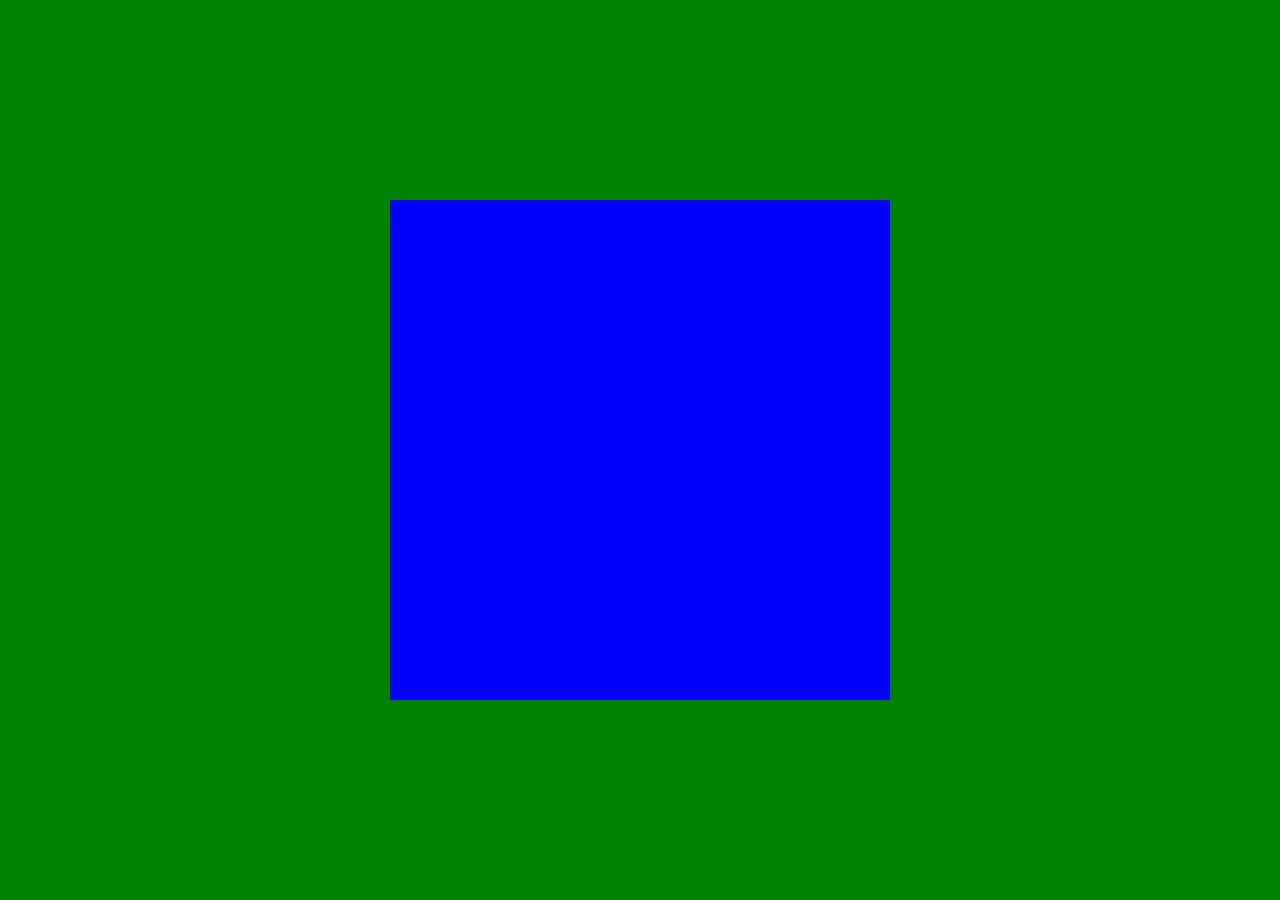
==== index.html @ bb8b2370 "Atualização" ====
<!DOCTYPE html>
<html lang="pt-br">
<head>
    <meta charset="UTF-8">
    <meta name="viewport" content="width=device-width, initial-scale=1.0">
    <link rel="stylesheet" href="estilos/style.css">
    <link rel="shortcut icon" href="favicon.ico" type="image/x-icon">
    <title>Projeto Redes Sociais</title>
</head>
<body>
    <main>
        <section id="telefone">

        </section>
        <section id="redes-sociais">

        </section>
    </main>
</body>
</html>
---- estilos/style.css ----
@charset "UTF-8";

* {
    margin: 0px;
    padding: 0px;
    font-family: Arial, Helvetica, sans-serif;
}

html, body {
    height: 100vh;
    width: 100vw;
    background-color: black;
}

main {
    position: relative;
    height: 100vh;
    background-color: green;
}

section#telefone {
    position: absolute;
    top: 50%;
    left: 50%;
    transform: translate(-50%,-50%);
    height: 500px;
    width: 500px;
    background-color: blue;
}
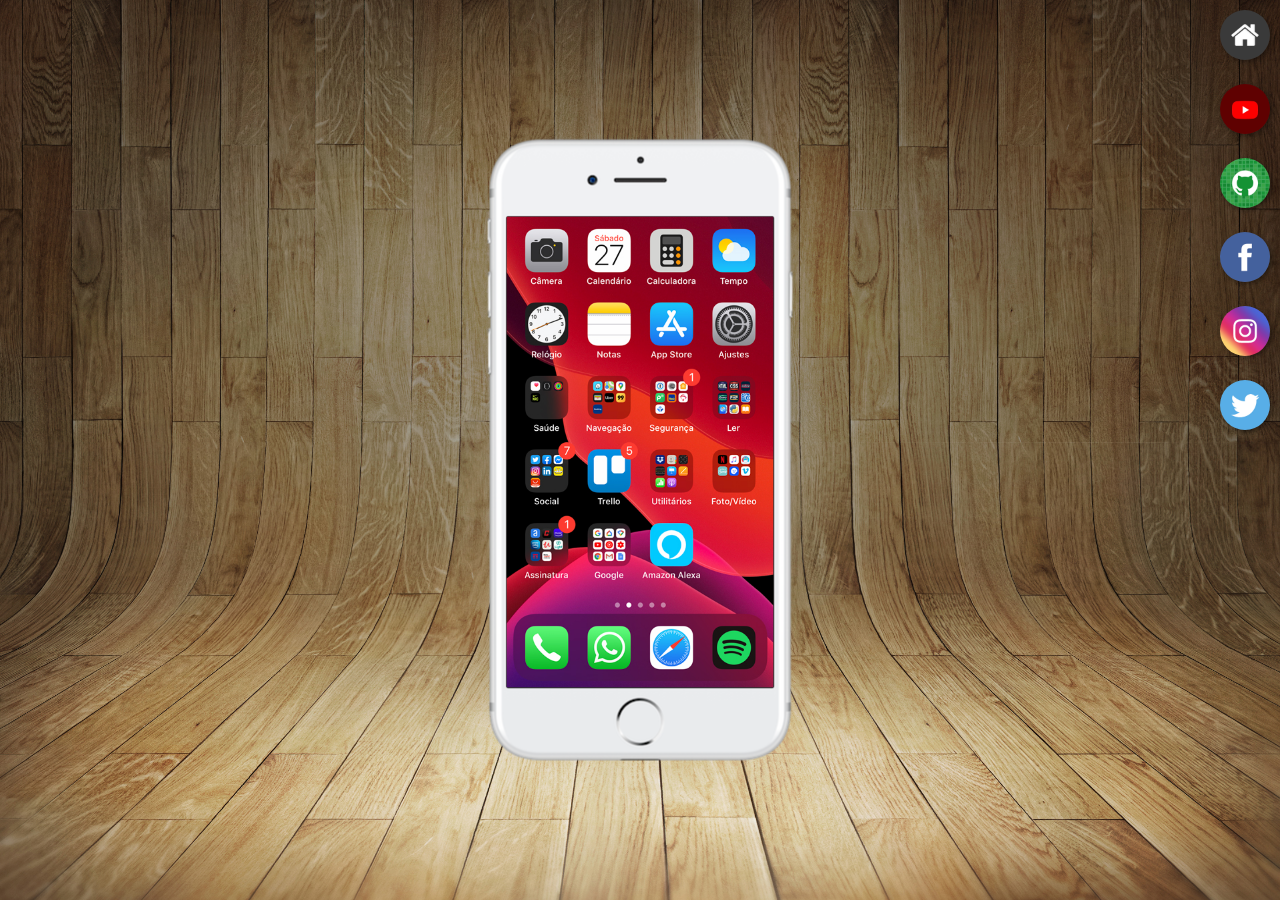
==== commit c5861dc7: "Atualização" ====
--- a/index.html
+++ b/index.html
@@ -10,10 +10,17 @@
 <body>
     <main>
         <section id="telefone">
-
+            <iframe src="home.html" name="tela" id="tela" frameborder="0">
+                Seu navegador não é compatível com isso ...</iframe>
         </section>
         <section id="redes-sociais">
-
+            <a href="imagens/tela-home.jpg" target="tela"><img src="imagens/logo-home.jpg" alt="home"></a><br>
+            <a href="youtube.html" target="tela"><img src="imagens/logo-youtube.jpg" alt="YouTube"></a><br>
+            <a href="github.html" target="tela"><img src="imagens/logo-github.jpg" alt="Github"></a><br>
+            <a href="facbook.html" target="tela"><img src="imagens/logo-facebook.jpg" alt="Facebook"></a><br>
+            <a href="instagram.html" target="tela"><img src="imagens/logo-instagram.jpg" alt="Instagram"></a><br>
+            <a href="twitter.html" target="tela"><img src="imagens/logo-twitter.jpg
+                " alt="Twitter"></a>
         </section>
     </main>
 </body>
--- a/estilos/style.css
+++ b/estilos/style.css
@@ -12,10 +12,15 @@
     background-color: black;
 }
 
+body {
+    background: url('../imagens/fundo-madeira.jpg') no-repeat top center;
+    background-size: cover;
+    background-attachment: fixed;
+}
+
 main {
     position: relative;
     height: 100vh;
-    background-color: green;
 }
 
 section#telefone {
@@ -23,7 +28,34 @@
     top: 50%;
     left: 50%;
     transform: translate(-50%,-50%);
-    height: 500px;
-    width: 500px;
-    background-color: blue;
+    height: 627px;
+    width: 311px;
+    background: url('../imagens/frame-iphone.png') no-repeat;
+}
+
+iframe#tela {
+    position: relative;
+    top: 80px;
+    left: 22px;
+    width: 267px;
+    height: 471px;
+}
+
+section#redes-sociais {
+    text-align: right;
+}
+
+section#redes-sociais img {
+    width: 50px;
+    margin: 10px;
+    border-radius: 50%;
+    box-shadow: 2px 2px 5px rgba(0, 0, 0, 0.400);
+    box-sizing: border-box;
+}
+
+section#redes-sociais img:hover {
+    border: 2px solid rgba(255, 255, 255, 0.603);
+    transform: translate(-3px, -3px);
+    box-shadow: 5px 5px 10px rgba(0, 0, 0, 0.603);
+    transition: transform .4s, border 1s;
 }